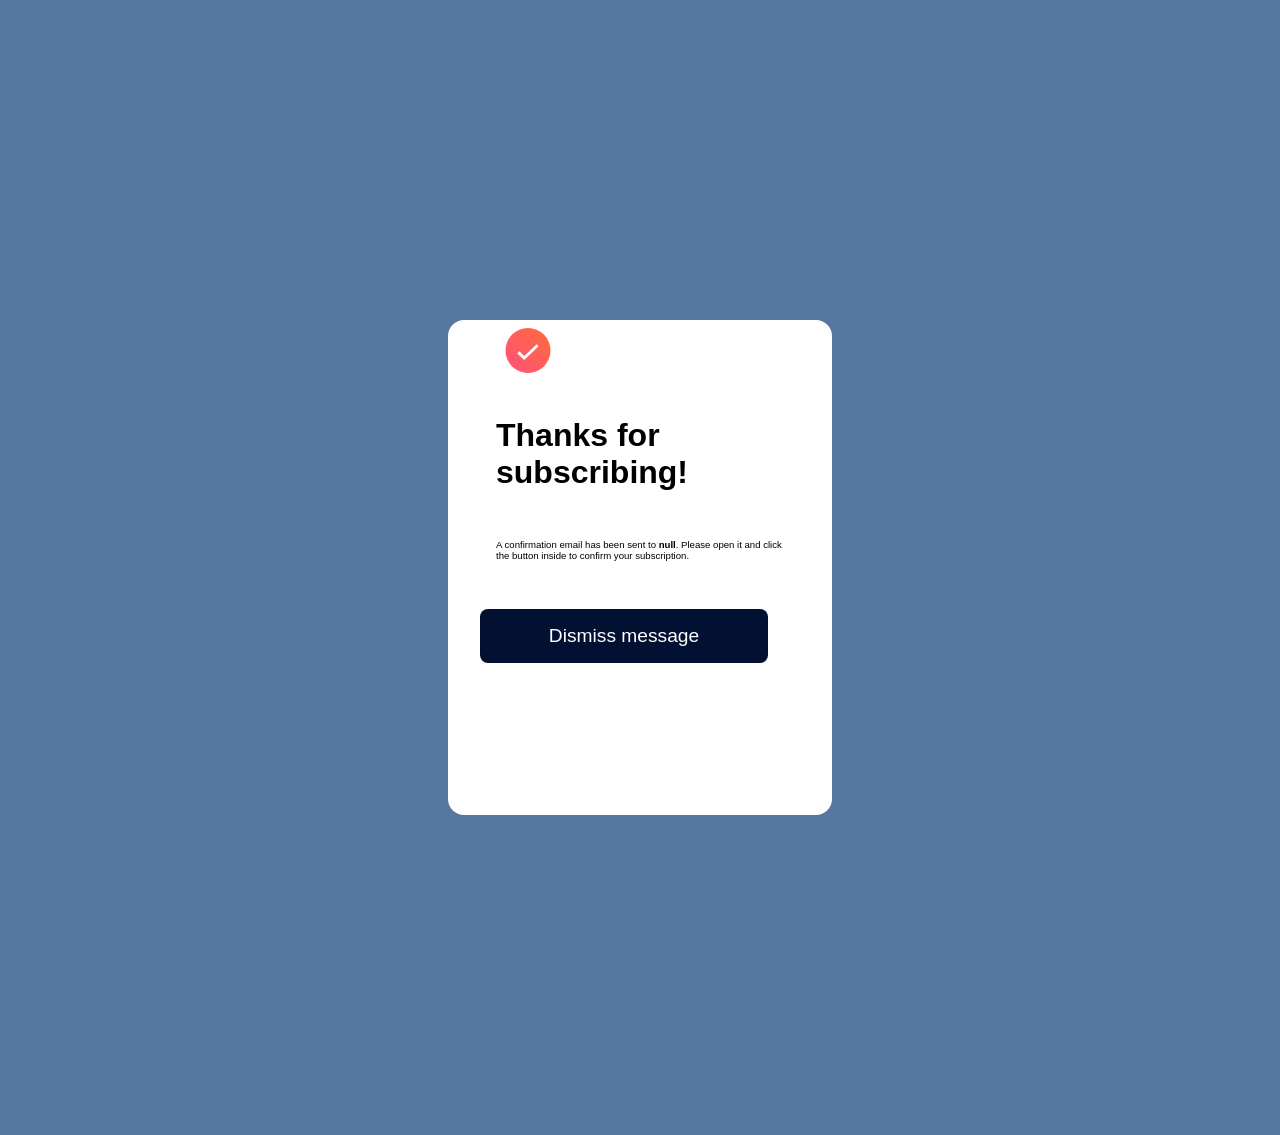
==== thank_you.html @ 8f30cc02 "initial version with working subscribe/dismiss functionality" ====
<!DOCTYPE html>
<html lang="en">
<head>
    <meta charset="UTF-8">
    <meta name="viewport" content="width=device-width, initial-scale=1.0"> <!-- displays site properly based on user's device -->

    <link rel="icon" type="image/png" sizes="32x32" href="./assets/images/favicon-32x32.png">
    <link rel="preconnect" href="https://fonts.googleapis.com">
    <link rel="preconnect" href="https://fonts.gstatic.com" crossorigin>
    <link href="https://fonts.googleapis.com/css2?family=Roboto:ital,wght@0,100..900;1,100..900&display=swap" rel="stylesheet">
    <link rel="stylesheet" href="style.css">
    <link rel="stylesheet" href="thank_you.css">

    <title>Frontend Mentor | Newsletter sign-up form with success message</title>

</head>
<body>
<!-- Success message start -->

<main class="thank-you-container">
    <img src="assets/images/icon-success.svg" alt="Success Icon">
    <div class="thx-message">
        <h1>Thanks for subscribing!</h1>
        <p></p>
    </div>
    <button id="dismiss-btn" type="button">Dismiss message</button>
</main>

<!-- Success message end -->
<script src="thank_you.js"></script>
</body>
</html>
---- style.css ----
:root {
    --ultradark-blue: #021032;
    --grayblue: #5677A1FF;
    --lightgray: #8e8e8e;
    --white: #FFF;
    --peachpuff: #FFDAB9FF;
    --orangered: #FF4500FF;
}

* {
    margin: 0;
    padding: 0;
    box-sizing: border-box;
    font-family: Robotto, sans-serif;
}

.form-container {
    display: flex;
    flex-direction: column;
    gap: 1rem;
    padding: 1rem 2rem;
}

ul {
    list-style-position: outside;
    padding: 1.3rem;
}

li {
    padding-inline-start: 1.5rem;
}

li::marker {
    content: url("assets/images/icon-list.svg");
    padding-inline-start: 3.5rem;
}

#form {
    display: flex;
    flex-direction: column;
    gap: 1rem;
}

.email-required {
    color: var(--orangered);
}

label {
    font-weight: bold;
}

input, button {
    border-radius: 0.5rem;
    padding: 1rem;
    font-size: 1.2rem;
}

input {
    border: 2px solid #dad8d8;
}

.hidden {
    display: none;
}

.invalid {
    background-color: var(--peachpuff);
    border: 2px solid var(--orangered);
    color: var(--orangered);
}

.invalid:focus {
    border: 2px solid var(--orangered);
}

button {
    width: 100%;
    background-color: var(--ultradark-blue);
    color: var(--white);
    border: none;
}

button:disabled {
    cursor: not-allowed;
    background-color: var(--lightgray);
}

.attribution { font-size: 0.6875rem; text-align: center; margin-block-start: 4rem;}
.attribution a { color: hsl(228, 45%, 44%); }
---- thank_you.css ----
.thank-you-container {
    position: relative;
    height: 90vh;
    margin-block-start: 8rem;
}

img {
    position: relative;
    top: -1.5rem;
    left: 5%;
}

.thx-message {
    display: flex;
    flex-direction: column;
    gap: 3rem;
    padding: 1rem;
}

h1 {
    width: 70vw;
}

button {
    position: absolute;
    width: 90%;
    left: 5%;
    bottom: 20px;
}

@media screen and (min-width: 800px) {
    body {
        background-color: var(--grayblue);
    }

    img {
        width: 5vw;
        height: 5vh;
    }

    .thank-you-container {
        width: 30vw;
        height: 55vh;
        margin: 25% auto;
        padding: 2rem;
        border-radius: 1rem;
        background-color: var(--white);
    }

    .thx-message {
        height: fit-content;
    }

    .thx-message p {
        font-size: 0.6rem;
    }

    h1 {
        width: 70%;
    }

    button {
        position: static;
        margin-block-start: 2rem;
    }
}
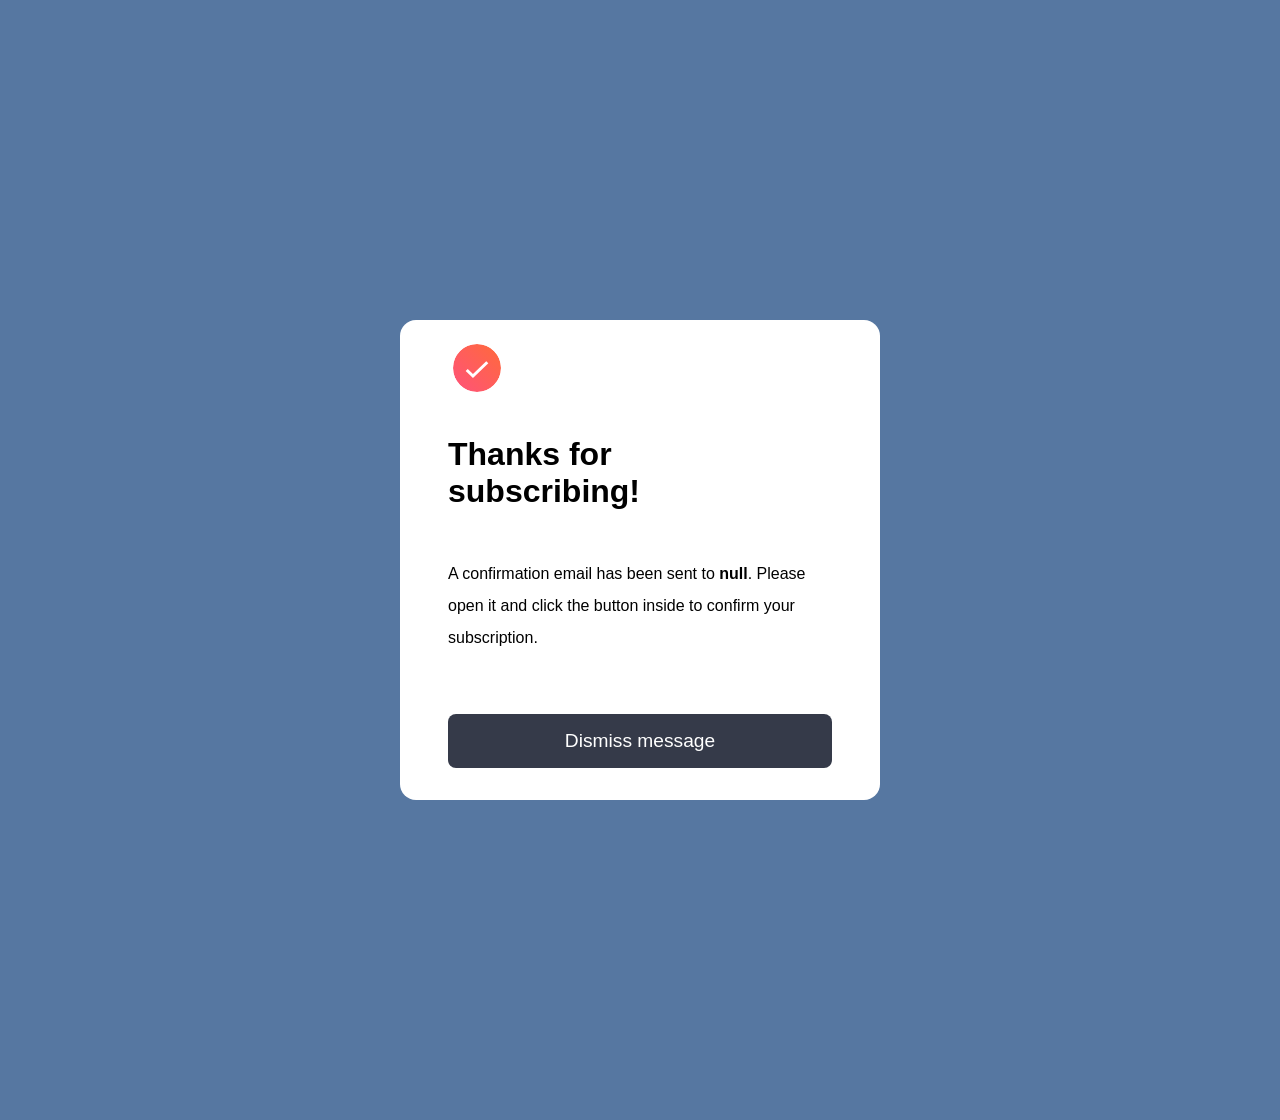
==== commit a9043332: "twitching container size for thank you page and font size" ====
--- a/thank_you.html
+++ b/thank_you.html
@@ -18,9 +18,9 @@
 <!-- Success message start -->
 
 <main class="thank-you-container">
-    <img src="assets/images/icon-success.svg" alt="Success Icon">
+    <img class="success-icon" src="assets/images/icon-success.svg" alt="Success Icon">
     <div class="thx-message">
-        <h1>Thanks for subscribing!</h1>
+        <h1 class="thx-heading">Thanks for subscribing!</h1>
         <p></p>
     </div>
     <button id="dismiss-btn" type="button">Dismiss message</button>
--- a/style.css
+++ b/style.css
@@ -1,5 +1,5 @@
 :root {
-    --ultradark-blue: #021032;
+    --ultradark-blue: #353a49;
     --grayblue: #5677A1FF;
     --lightgray: #8e8e8e;
     --white: #FFF;
@@ -19,6 +19,18 @@
     flex-direction: column;
     gap: 1rem;
     padding: 1rem 2rem;
+}
+
+.image {
+    width: 100vw;
+}
+
+img {
+    width: 100vw;
+}
+
+.index-heading {
+    font-size: 4rem;
 }
 
 ul {
@@ -42,7 +54,9 @@
 }
 
 .email-required {
+    float: right;
     color: var(--orangered);
+    font-weight: bold;
 }
 
 label {
@@ -86,4 +100,72 @@
 }
 
 .attribution { font-size: 0.6875rem; text-align: center; margin-block-start: 4rem;}
-.attribution a { color: hsl(228, 45%, 44%); }+.attribution a { color: hsl(228, 45%, 44%); }
+
+@media screen and (min-width: 48rem) {
+    body {
+        background-color: var(--ultradark-blue);
+    }
+    .main-container {
+        background-color: var(--white);
+        width: 70vw;
+        margin-inline: auto;
+        border-radius: 3rem;
+
+    }
+
+    img {
+        width: 90%;
+        margin-inline: 5%;
+        margin-block-start: 1rem;
+        border-radius: 3rem;
+    }
+
+    .image {
+        width: 100%;
+        border-radius: 3rem;
+    }
+
+    .attribution, .attribution a {
+        color: var(--white);
+    }
+
+}
+
+@media screen and (min-width: 90rem) {
+    body {
+        background-color: var(--ultradark-blue);
+    }
+    .main-container {
+        background-color: var(--white);
+        display: flex;
+        flex-direction: row-reverse;
+        width: 60rem;
+        height: fit-content;
+        margin-inline: auto;
+        margin-block-start: 15vh;
+        border-radius: 1rem;
+    }
+
+    img {
+        height: 90%;
+        margin-block-start: 7.5%;
+        margin-inline-end: 2rem;
+    }
+
+    .image {
+        width: 45%;
+    }
+
+    .form-container {
+        width: 55%;
+        height: 70%;
+        margin-block-start: 10%;
+        justify-content: space-around;
+    }
+
+    .attribution, .attribution a {
+        color: var(--white);
+    }
+
+}
--- a/thank_you.css
+++ b/thank_you.css
@@ -4,10 +4,12 @@
     margin-block-start: 8rem;
 }
 
-img {
+.success-icon {
     position: relative;
+    width: 5rem;
+    height: 5rem;
     top: -1.5rem;
-    left: 5%;
+    left: 1rem;
 }
 
 .thx-message {
@@ -17,30 +19,38 @@
     padding: 1rem;
 }
 
-h1 {
+.thx-message p {
+    font-size: 1rem;
+    line-height: 2rem;
+}
+
+
+.thx-heading {
     width: 70vw;
 }
 
-button {
+#dismiss-btn {
     position: absolute;
-    width: 90%;
-    left: 5%;
-    bottom: 20px;
+    width: 80%;
+    left: 10%;
+    bottom: 2rem;
+    padding: 1rem 2rem;
 }
 
-@media screen and (min-width: 800px) {
+@media screen and (min-width: 48rem) {
     body {
         background-color: var(--grayblue);
     }
 
-    img {
-        width: 5vw;
-        height: 5vh;
+    .success-icon {
+        width: 3rem;
+        height: 3rem;
+        left: 0;
     }
 
     .thank-you-container {
-        width: 30vw;
-        height: 55vh;
+        width: 30rem;
+        height: 30rem;
         margin: 25% auto;
         padding: 2rem;
         border-radius: 1rem;
@@ -51,16 +61,26 @@
         height: fit-content;
     }
 
-    .thx-message p {
-        font-size: 0.6rem;
-    }
-
-    h1 {
+    .thx-heading {
         width: 70%;
     }
 
-    button {
-        position: static;
+    #dismiss-btn {
+        margin-block-start: 2rem;
+    }
+}
+
+@media screen and (min-width: 90rem) {
+
+    .thx-message {
+        height: fit-content;
+    }
+
+    .thx-heading {
+        width: 70%;
+    }
+
+    #dismiss-btn {
         margin-block-start: 2rem;
     }
 }
